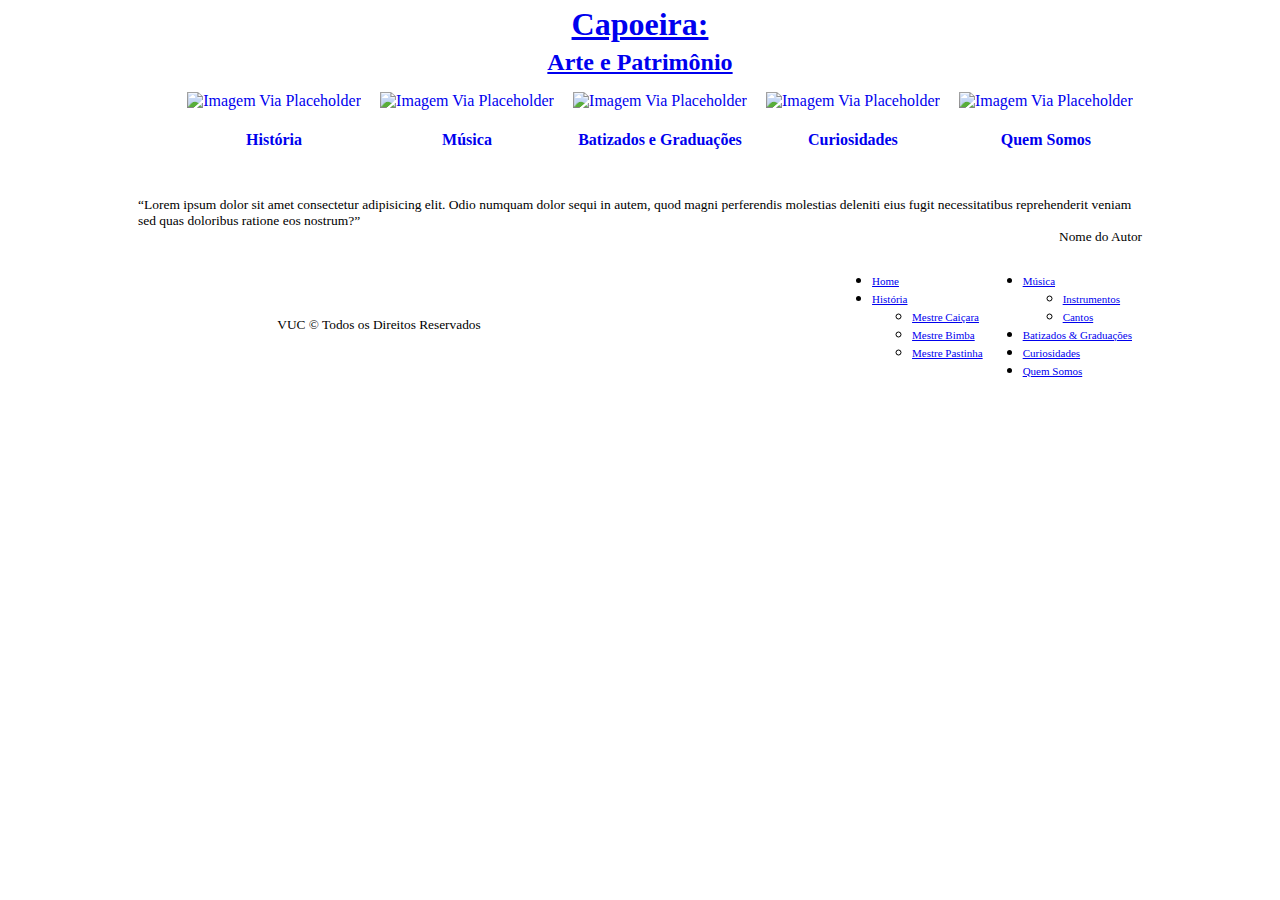
==== batizados_graduacoes.html @ 57c4b891 "Atualização de header e footer em todas as páginas" ====
<!DOCTYPE html>
<html lang="pt-BR">

<head>
    <meta charset="UTF-8">
    <title>Batizados e Graduações</title>
    <link rel="stylesheet" href="./css/estilo.css">
</head>

<body>
    <header>
        <a href="./index.html">
            <hgroup>
                <h1>
                    Capoeira:
                </h1>
                <h2>
                    Arte e Patrimônio
                </h2>
            </hgroup>
        </a>
        <nav>
            <ul>
                <li>
                    <a href="./historia.html">
                        <img src="https://via.placeholder.com/100x100/a2ebb6/808080?text=100x100"
                            alt="Imagem Via Placeholder">
                        <h4>História</h4>
                    </a>
                </li>
                <li>
                    <a href="./musica.html">
                        <img src="https://via.placeholder.com/100x100/a2ebb6/808080?text=100x100"
                            alt="Imagem Via Placeholder">
                        <h4>Música</h4>
                    </a>
                </li>
                <li>
                    <a href="./batizados_graduacoes.html">
                        <img src="https://via.placeholder.com/100x100/a2ebb6/808080?text=100x100"
                            alt="Imagem Via Placeholder">
                        <h4>Batizados e Graduações</h4>
                    </a>
                </li>
                <li>
                    <a href="./curiosidades.html">
                        <img src="https://via.placeholder.com/100x100/a2ebb6/808080?text=100x100"
                            alt="Imagem Via Placeholder">
                        <h4>Curiosidades</h4>
                    </a>
                </li>
                <li>
                    <a href="./quem_somos.html">
                        <img src="https://via.placeholder.com/100x100/a2ebb6/808080?text=100x100"
                            alt="Imagem Via Placeholder">
                        <h4>Quem Somos</h4>
                    </a>
                </li>
            </ul>
        </nav>
    </header>
    <section class="citacao">
        <q>Lorem ipsum dolor sit amet consectetur adipisicing elit. Odio numquam dolor sequi in autem, quod magni
            perferendis molestias deleniti eius fugit necessitatibus reprehenderit veniam sed quas doloribus ratione eos
            nostrum?</q>
        <small>Nome do Autor</small>
    </section>
    <footer>
        <small>VUC © Todos os Direitos Reservados</small>
        <nav>
            <ul>
                <li><a href="index.html">Home</a></li>
                <li>
                    <a href="historia.html">História</a>
                    <ul>
                        <li><a href="mestre_03.html">Mestre Caiçara</a></li>
                        <li><a href="mestre_01.html">Mestre Bimba</a></li>
                        <li><a href="mestre_02.html">Mestre Pastinha</a></li>
                    </ul>
                </li>
            </ul>
            <ul>
                <li>
                    <a href="musica.html">Música</a>
                    <ul>
                        <li><a href="instrumentos.html">Instrumentos</a></li>
                        <li><a href="cantos.html">Cantos</a></li>
                    </ul>
                </li>
                <li><a href="batizados_graduacoes.html">Batizados & Graduações</a></li>
                <li><a href="curiosidades.html">Curiosidades</a></li>
                <li><a href="quem_somos.html">Quem Somos</a></li>
            </ul>
        </nav>
    </footer>

</body>

</html>
---- css/estilo.css ----
@charset "UTF-8";

body {
  background-color: #fff;
  width: 1024px;
  margin: 0px auto 0px auto;
}

header hgroup {
  display: flex;
  flex-direction: column;
  align-items: center;
}

hgroup h1,
hgroup h2 {
  margin: 6px 0 0 0;
}

header ul {
  display: flex;
  justify-content: space-evenly;
}

header li {
  list-style: none;
}

header li a {
  display: flex;
  flex-direction: column;
  align-items: center;
  text-decoration: none;
}

footer {
  display: flex;
  justify-content: space-between;
  align-items: center;
}

footer small {
  width: 50%;
  text-align: center;
}

footer nav {
  display: flex;
  width: 50%;
  justify-content: flex-end;
  padding-right: 20px;
}

footer a {
  font-size: 11px;
}

article,
aside {
  margin: 20px;
}

.citacao {
  padding: 10px;
  display: flex;
  flex-direction: column;
  align-items: flex-end;
}

q {
  font-size: 13.5px;
}

#titulo {
  text-align: center;
}

.texto-pai {
  display: flex;
}

.texto {
  width: 45%;
  display: flex;
  flex-direction: column;
  justify-content: space-evenly;
  align-items: center;
  padding: 20px;
}

.historia_h2 {
  align-self: flex-start;
}

#historia_table {
  display: flex;
  justify-content: space-evenly;
  align-items: center;
}

#historia_table tr,
#historia_table th {
  border: solid 1px;
}

#historia_table tr,
#historia_table td {
  border: solid 1px;
}

/*CSS exclusivo da pagina mestre*/
#mestre_texto-pai {
  display: flex;
}

.mestre_texto {
  display: flex;
  flex-direction: column;
}

#mestre_caixa-pai {
  display: flex;
}

#mestre_article {
  width: 60%;
}

#mestre_aside {
  width: 30%;
}

.mestre_aside-caixa {
  display: flex;
  flex-direction: row;
  justify-content: space-evenly;
  padding: 10px;
  align-items: center;
}

#mestre_caixa-pai {
  display: flex;
}

.mestre02_texto {
  display: flex;
  flex-direction: column;
}

.mestre02_article {
  width: 60%;
}
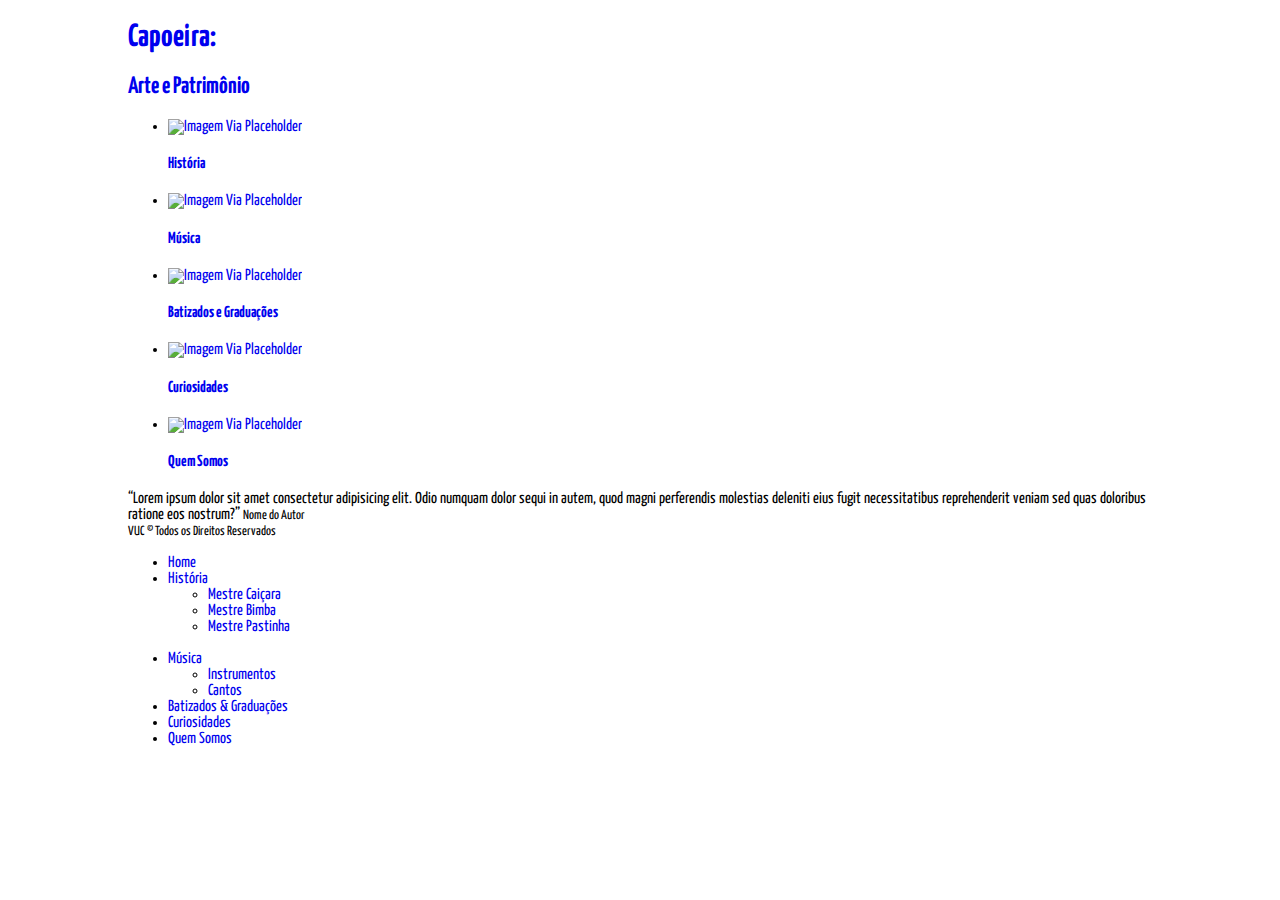
==== commit 109faf94: "Commit com a pagina Index posicionada e paginas de mestres com nomes alterados." ====
--- a/batizados_graduacoes.html
+++ b/batizados_graduacoes.html
@@ -73,9 +73,9 @@
                 <li>
                     <a href="historia.html">História</a>
                     <ul>
-                        <li><a href="mestre_03.html">Mestre Caiçara</a></li>
-                        <li><a href="mestre_01.html">Mestre Bimba</a></li>
-                        <li><a href="mestre_02.html">Mestre Pastinha</a></li>
+                        <li><a href="mestre_pastinha.html">Mestre Caiçara</a></li>
+                        <li><a href="mestre_bimba.html">Mestre Bimba</a></li>
+                        <li><a href="mestre_caicara.html">Mestre Pastinha</a></li>
                     </ul>
                 </li>
             </ul>
--- a/css/estilo.css
+++ b/css/estilo.css
@@ -1,152 +1,110 @@
 @charset "UTF-8";
 
-body {
-  background-color: #fff;
-  width: 1024px;
-  margin: 0px auto 0px auto;
+@import url('https://fonts.googleapis.com/css2?family=Yanone+Kaffeesatz:wght@300;400&display=swap');
+
+*{
+  font-family: 'Yanone Kaffeesatz', sans-serif;
+  text-decoration: none;
 }
 
-header hgroup {
+body{
+  width: 1024px;
+  margin: 0 auto;
+}
+
+.w-1-de-2{
+  width: 50%;
+}
+
+.w-2-de-2{
+  width: 100%;
+}
+
+.w-1-de-3{
+  width: 30%;
+}
+
+.w-2-de-3{
+  width: 60%;
+}
+
+.w-3-de-3{
+  width:90%;
+}
+
+.flex{
   display: flex;
+}
+
+.flex-vertical{
   flex-direction: column;
+}
+
+.flex-wrap{
+  flex-wrap: wrap;
+}
+
+.flex-j-evenly{
+  justify-content: space-evenly;
+}
+
+.flex-j-around{
+  justify-content: space-around;
+}
+
+.flex-j-between{
+  justify-content: space-between;
+}
+
+.flex-reverse{
+  flex-direction: row-reverse;
+}
+
+.m-none{
+  margin: 0;
+}
+
+.m-vertical_x-pequeno{
+  margin: 10px 0;
+}
+
+.p-around_x-pequeno{
+  padding: 10px;
+}
+
+.p-vertical_pequeno{
+  padding: 20px 0;
+}
+
+.flex-a-end{
+  align-items: flex-end;
+}
+
+.flex-a-center{
   align-items: center;
 }
 
-hgroup h1,
-hgroup h2 {
-  margin: 6px 0 0 0;
+.oculto{
+  display: none;
 }
 
-header ul {
-  display: flex;
-  justify-content: space-evenly;
-}
-
-header li {
+.l-style-none{
   list-style: none;
 }
 
-header li a {
-  display: flex;
-  flex-direction: column;
-  align-items: center;
-  text-decoration: none;
+.menu h4{
+  font-size: 22px;
 }
 
-footer {
-  display: flex;
-  justify-content: space-between;
-  align-items: center;
+/*Home*/
+#index hgroup{
+  font-size: 42px;
 }
 
-footer small {
-  width: 50%;
-  text-align: center;
+#index q{
+  font-size: 25px;
 }
 
-footer nav {
-  display: flex;
-  width: 50%;
-  justify-content: flex-end;
-  padding-right: 20px;
-}
-
-footer a {
-  font-size: 11px;
-}
-
-article,
-aside {
-  margin: 20px;
-}
-
-.citacao {
-  padding: 10px;
-  display: flex;
-  flex-direction: column;
-  align-items: flex-end;
-}
-
-q {
-  font-size: 13.5px;
-}
-
-#titulo {
-  text-align: center;
-}
-
-.texto-pai {
-  display: flex;
-}
-
-.texto {
-  width: 45%;
-  display: flex;
-  flex-direction: column;
-  justify-content: space-evenly;
-  align-items: center;
-  padding: 20px;
-}
-
-.historia_h2 {
-  align-self: flex-start;
-}
-
-#historia_table {
-  display: flex;
-  justify-content: space-evenly;
-  align-items: center;
-}
-
-#historia_table tr,
-#historia_table th {
-  border: solid 1px;
-}
-
-#historia_table tr,
-#historia_table td {
-  border: solid 1px;
-}
-
-/*CSS exclusivo da pagina mestre*/
-#mestre_texto-pai {
-  display: flex;
-}
-
-.mestre_texto {
-  display: flex;
-  flex-direction: column;
-}
-
-#mestre_caixa-pai {
-  display: flex;
-}
-
-#mestre_article {
-  width: 60%;
-}
-
-#mestre_aside {
-  width: 30%;
-}
-
-.mestre_aside-caixa {
-  display: flex;
-  flex-direction: row;
-  justify-content: space-evenly;
-  padding: 10px;
-  align-items: center;
-}
-
-#mestre_caixa-pai {
-  display: flex;
-}
-
-.mestre02_texto {
-  display: flex;
-  flex-direction: column;
-}
-
-.mestre02_article {
-  width: 60%;
-}
+#index div small{
+  font-size: 15px;
+}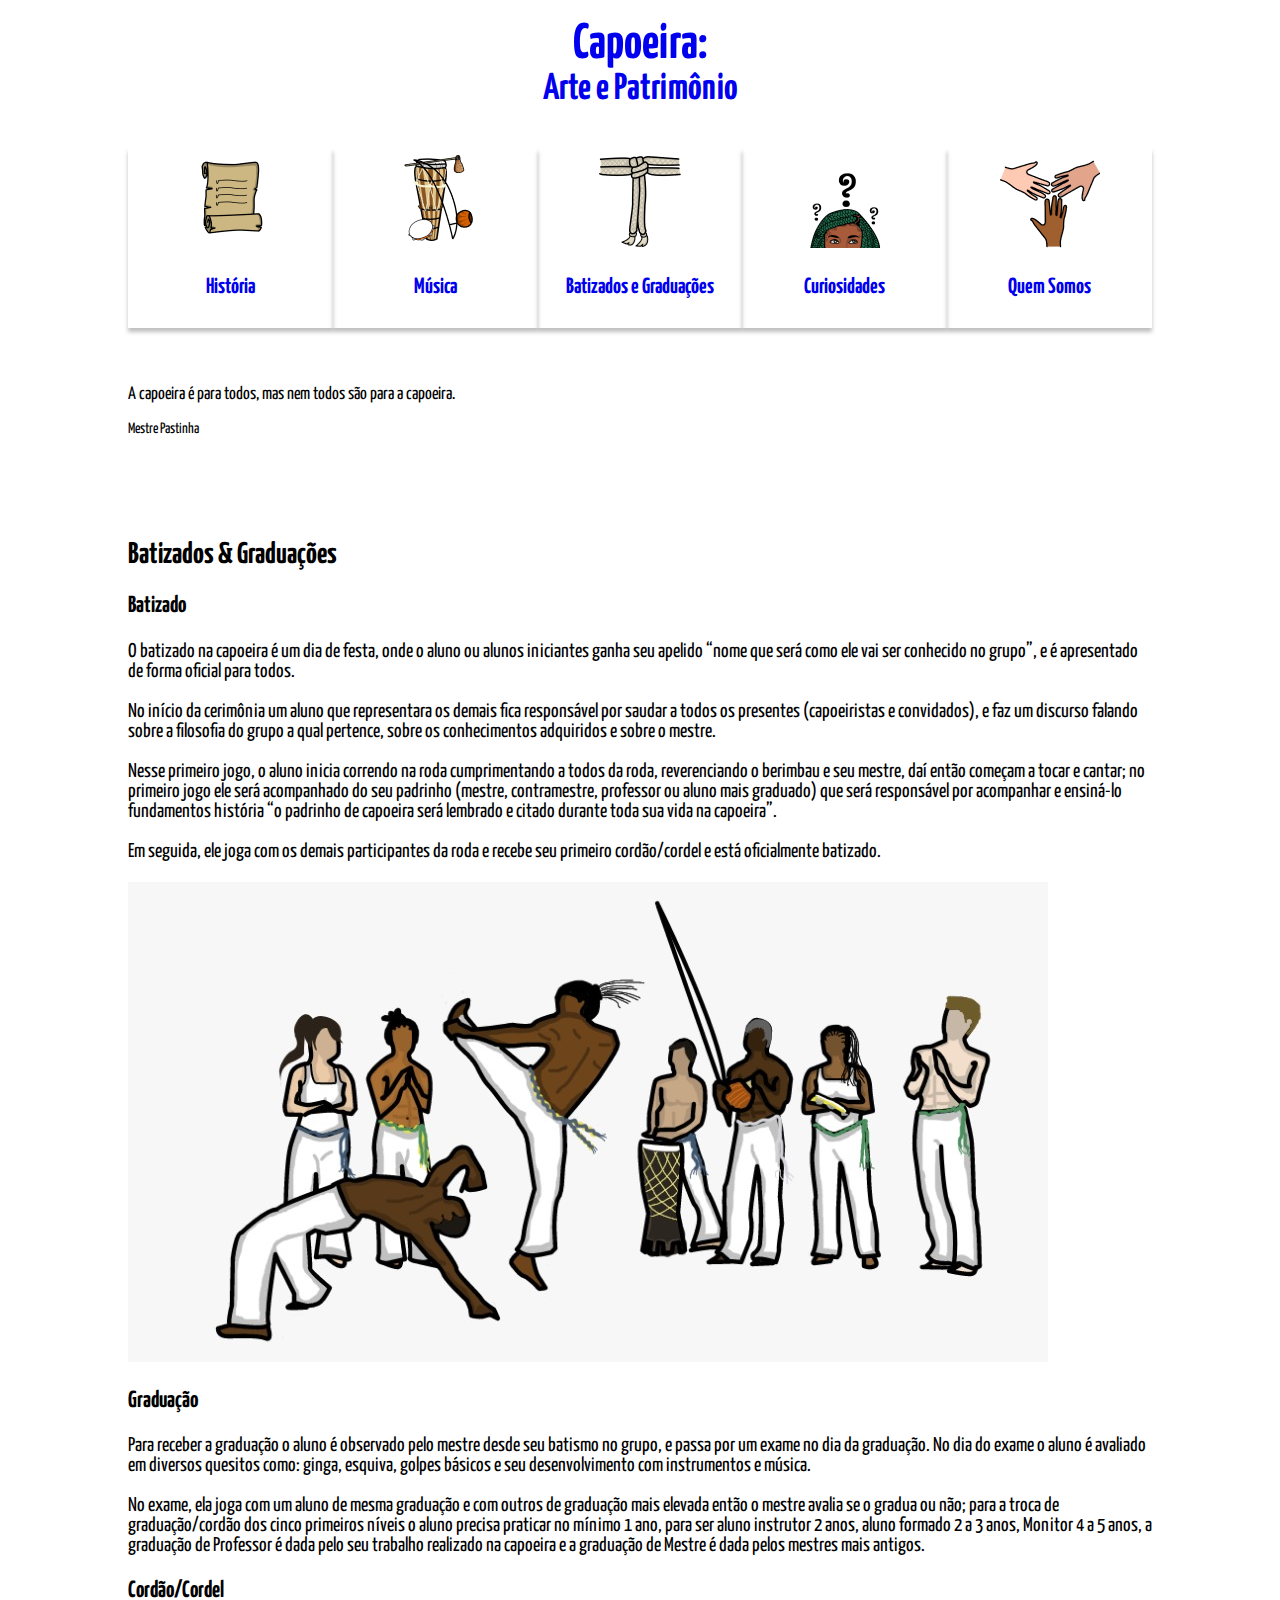
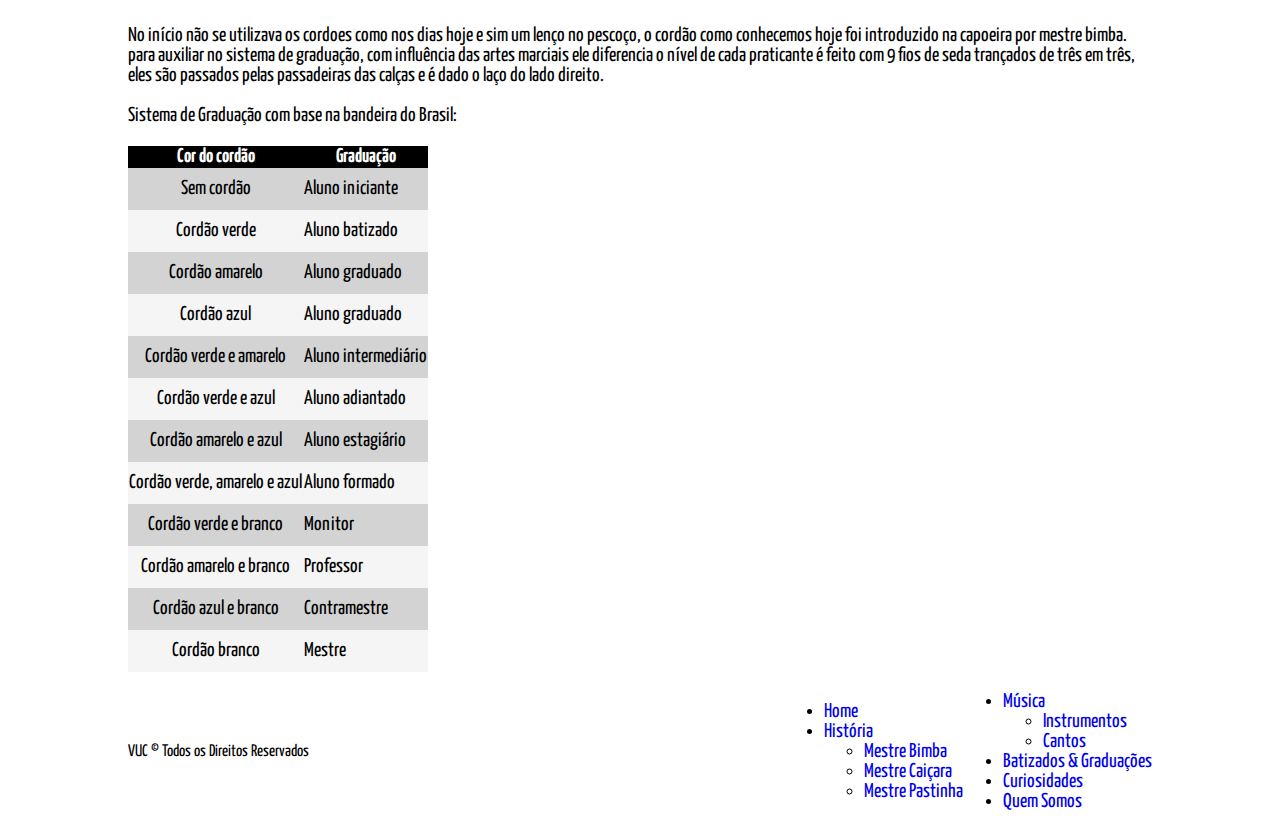
==== commit 0c4aea6f: "Commit com a citação atualizada para todas as páginas." ====
--- a/batizados_graduacoes.html
+++ b/batizados_graduacoes.html
@@ -3,79 +3,177 @@
 
 <head>
     <meta charset="UTF-8">
-    <title>Batizados e Graduações</title>
+    <title>Batizados & Graduações</title>
     <link rel="stylesheet" href="./css/estilo.css">
 </head>
 
 <body>
-    <header>
-        <a href="./index.html">
-            <hgroup>
-                <h1>
-                    Capoeira:
-                </h1>
-                <h2>
-                    Arte e Patrimônio
-                </h2>
-            </hgroup>
-        </a>
-        <nav>
-            <ul>
-                <li>
-                    <a href="./historia.html">
-                        <img src="https://via.placeholder.com/100x100/a2ebb6/808080?text=100x100"
-                            alt="Imagem Via Placeholder">
+    <header class="p-top_pequeno">
+        <nav class="flex flex-vertical flex-a-center">
+            <a href="./index.html">
+                <hgroup class="titulo text-a-center">
+                    <h1 class="m-none">
+                        Capoeira:
+                    </h1>
+                    <h2 class="m-none">
+                        Arte e Patrimônio
+                    </h2>
+                </hgroup>
+            </a>
+            <ul class="flex menu flex-j-evenly w-2-de-2 p-vertical_pequeno l-style-none">
+                <li class="w-1-de-5 card-menu">
+                    <a class="flex flex-vertical flex-a-center" href="./historia.html">
+                        <img src="./imagens/historia.png"
+                            alt="Imagem do menu da página História">
                         <h4>História</h4>
                     </a>
                 </li>
-                <li>
-                    <a href="./musica.html">
-                        <img src="https://via.placeholder.com/100x100/a2ebb6/808080?text=100x100"
-                            alt="Imagem Via Placeholder">
+                <li class="w-1-de-5 card-menu">
+                    <a class="flex flex-vertical flex-a-center" href="./musica.html">
+                        <img src="./imagens/musica.png"
+                            alt="Imagem do menu da página Música">
                         <h4>Música</h4>
                     </a>
                 </li>
-                <li>
-                    <a href="./batizados_graduacoes.html">
-                        <img src="https://via.placeholder.com/100x100/a2ebb6/808080?text=100x100"
-                            alt="Imagem Via Placeholder">
+                <li class="w-1-de-5 card-menu">
+                    <a class="flex flex-vertical flex-a-center" href="./batizados_graduacoes.html">
+                        <img src="./imagens/graduacao.png"
+                            alt="Imagem do menu da página Batizados & Graduações">
                         <h4>Batizados e Graduações</h4>
                     </a>
                 </li>
-                <li>
-                    <a href="./curiosidades.html">
-                        <img src="https://via.placeholder.com/100x100/a2ebb6/808080?text=100x100"
-                            alt="Imagem Via Placeholder">
+                <li class="w-1-de-5 card-menu">
+                    <a class="flex flex-vertical flex-a-center" href="./curiosidades.html">
+                        <img src="./imagens/curiosidades.png"
+                            alt="Imagem do menu da página Curiosidades">
                         <h4>Curiosidades</h4>
                     </a>
                 </li>
-                <li>
-                    <a href="./quem_somos.html">
-                        <img src="https://via.placeholder.com/100x100/a2ebb6/808080?text=100x100"
-                            alt="Imagem Via Placeholder">
+                <li class="w-1-de-5 card-menu">
+                    <a class="flex flex-vertical flex-a-center" href="./quem_somos.html">
+                        <img src="./imagens/quemsomos.png"
+                            alt="Imagem do menu da página Quem Somos">
                         <h4>Quem Somos</h4>
                     </a>
                 </li>
             </ul>
         </nav>
     </header>
-    <section class="citacao">
-        <q>Lorem ipsum dolor sit amet consectetur adipisicing elit. Odio numquam dolor sequi in autem, quod magni
-            perferendis molestias deleniti eius fugit necessitatibus reprehenderit veniam sed quas doloribus ratione eos
-            nostrum?</q>
-        <small>Nome do Autor</small>
-    </section>
-    <footer>
-        <small>VUC © Todos os Direitos Reservados</small>
-        <nav>
+    <div class="citacao">
+        <blockquote class="m-none">
+            <p>
+                A capoeira é para todos, mas nem todos são para a capoeira.
+            </p>
+        </blockquote>
+        <p class="m-none autor">Mestre Pastinha</p>
+    </div>
+    <article>
+        <h2>Batizados & Graduações</h2>
+        <section>
+            <h3>Batizado</h3>
+            <p>
+                O batizado na capoeira é um dia de festa, onde o aluno ou alunos iniciantes ganha seu apelido “nome que será como ele vai ser conhecido no grupo”, e é apresentado de forma oficial para todos.
+            </p>
+            <p>
+                No início da cerimônia um aluno que representara os demais fica responsável por saudar a todos os presentes (capoeiristas e convidados), e faz um discurso falando sobre a filosofia do grupo a qual pertence, sobre os conhecimentos adquiridos e sobre o mestre.
+            </p>
+            <p>
+                Nesse primeiro jogo, o aluno inicia correndo na roda cumprimentando a todos da roda, reverenciando o berimbau e seu mestre, daí então começam a tocar e cantar; no primeiro jogo ele será acompanhado do seu padrinho (mestre, contramestre, professor ou aluno mais graduado) que será responsável por acompanhar e ensiná-lo fundamentos história “o padrinho de capoeira será lembrado e citado durante toda sua vida na capoeira”.
+            </p>
+            <p>
+                Em seguida, ele joga com os demais participantes da roda e recebe seu primeiro cordão/cordel e está oficialmente batizado.
+            </p>
+            <img src="./imagens/batizados-roda.jpeg" alt="Imagem de uma roda de capoeira.">
+        </section>
+        <section>
+            <h3>Graduação</h3>
+            <p>
+                Para receber a graduação o aluno é observado pelo mestre desde seu batismo no grupo, e   passa por um exame no dia da graduação. No dia do exame o aluno é avaliado em diversos quesitos como: ginga, esquiva, golpes básicos e seu desenvolvimento com instrumentos e música.
+            </p>
+            <p>
+                No exame, ela joga com um aluno de mesma graduação e com outros de graduação mais elevada então o mestre avalia se o gradua ou não; para a troca de graduação/cordão dos cinco primeiros níveis o aluno precisa praticar no mínimo 1 ano, para ser aluno instrutor 2 anos, aluno formado 2 a 3 anos, Monitor 4 a 5 anos, a graduação de Professor é dada pelo seu trabalho realizado na capoeira e a graduação de Mestre é dada pelos mestres mais antigos.
+            </p>
+        </section>
+        <section>
+            <h3>Cordão/Cordel</h3>
+            <p>
+                No início não se utilizava os cordoes como nos dias hoje e sim um lenço no pescoço, o cordão como conhecemos hoje foi introduzido na capoeira por mestre bimba. para auxiliar no sistema de graduação, com influência das artes marciais ele diferencia o nível de cada praticante é feito com 9 fios de seda trançados de três em três, eles são passados pelas passadeiras das calças e é dado o laço do lado direito.
+            </p>
+        </section>
+        <div>
+            <p>
+                Sistema de Graduação com base na bandeira do Brasil:
+            </p>
+            <table>
+                <thead>
+                    <tr>
+                        <th>Cor do cordão</th>
+                        <th>Graduação</th>
+                    </tr>
+                </thead>
+                <tbody>
+                    <tr>
+                        <td>Sem cordão</td>
+                        <td>Aluno iniciante</td>
+                    </tr>
+                    <tr>
+                        <td>Cordão verde</td>
+                        <td>Aluno batizado</td>
+                    </tr>
+                    <tr>
+                        <td>Cordão amarelo</td>
+                        <td>Aluno graduado</td>
+                    </tr>
+                    <tr>
+                        <td>Cordão azul</td>
+                        <td>Aluno graduado</td>
+                    </tr>
+                    <tr>
+                        <td>Cordão verde e amarelo</td>
+                        <td>Aluno intermediário</td>
+                    </tr>
+                    <tr>
+                        <td>Cordão verde e azul</td>
+                        <td>Aluno adiantado</td>
+                    </tr>
+                    <tr>
+                        <td>Cordão amarelo e azul</td>
+                        <td>Aluno estagiário</td>
+                    </tr>
+                    <tr>
+                        <td>Cordão verde, amarelo e azul</td>
+                        <td>Aluno formado</td>
+                    </tr>
+                    <tr>
+                        <td>Cordão verde e branco</td>
+                        <td>Monitor</td>
+                    </tr>
+                    <tr>
+                        <td>Cordão amarelo e branco</td>
+                        <td>Professor</td>
+                    </tr>
+                    <tr>
+                        <td>Cordão azul e branco</td>
+                        <td>Contramestre</td>
+                    </tr>
+                    <tr>
+                        <td>Cordão branco</td>
+                        <td>Mestre</td>
+                    </tr>
+                </tbody>
+            </table>
+        </div>
+    </article>
+    <footer class="flex flex-reverse flex-a-center flex-j-between">
+        <nav class="flex flex-a-center">
             <ul>
                 <li><a href="index.html">Home</a></li>
                 <li>
                     <a href="historia.html">História</a>
                     <ul>
-                        <li><a href="mestre_pastinha.html">Mestre Caiçara</a></li>
                         <li><a href="mestre_bimba.html">Mestre Bimba</a></li>
-                        <li><a href="mestre_caicara.html">Mestre Pastinha</a></li>
+                        <li><a href="mestre_caicara.html">Mestre Caiçara</a></li>
+                        <li><a href="mestre_pastinha.html">Mestre Pastinha</a></li>
                     </ul>
                 </li>
             </ul>
@@ -92,8 +190,7 @@
                 <li><a href="quem_somos.html">Quem Somos</a></li>
             </ul>
         </nav>
+        <small class="w-1-de-3">VUC © Todos os Direitos Reservados</small>
     </footer>
-
 </body>
-
 </html>--- a/css/estilo.css
+++ b/css/estilo.css
@@ -1,6 +1,6 @@
 @charset "UTF-8";
 
-@import url('https://fonts.googleapis.com/css2?family=Yanone+Kaffeesatz:wght@300;400&display=swap');
+@import url('https://fonts.googleapis.com/css2?family=Yanone+Kaffeesatz&display=swap');
 
 *{
   font-family: 'Yanone Kaffeesatz', sans-serif;
@@ -10,6 +10,19 @@
 body{
   width: 1024px;
   margin: 0 auto;
+  font-size: 20px;
+}
+
+.w-1-de-5{
+  width: 20%;
+}
+
+.w-2-de-5{
+  width: 40%;
+}
+
+.w-4-de-5{
+  width: 80%;
 }
 
 .w-1-de-2{
@@ -24,7 +37,7 @@
   width: 30%;
 }
 
-.w-2-de-3{
+.w-2-de-3, .w-3-de-5{
   width: 60%;
 }
 
@@ -76,6 +89,22 @@
   padding: 20px 0;
 }
 
+.p-horizontal_pequeno{
+  padding: 0 20px;
+}
+
+.p-top_pequeno{
+  padding-top: 20px;
+}
+
+.p-top_medio{
+  padding-top: 30px;
+}
+
+.p-bottom_pequeno{
+  padding-bottom: 20px;
+}
+
 .flex-a-end{
   align-items: flex-end;
 }
@@ -96,15 +125,55 @@
   font-size: 22px;
 }
 
+.text-a-center, td:first-child{
+  text-align: center;
+}
+
+.card-menu{
+  box-shadow: 0px 4px 4px rgba(0, 0, 0, 0.25);
+}
+
+.citacao{
+  font-size: 18px;
+  height: 130px;
+}
+
+/*Tables*/
+table{
+  border-collapse: collapse;
+}
+
+tr:nth-child(odd){
+  background-color: lightgray;
+}
+
+tr:nth-child(even){
+  background-color: whitesmoke;
+}
+
+td{
+  height: 40px;
+}
+
+th{
+  background-color: black;
+  color: #fff;
+}
+
 /*Home*/
 #index hgroup{
   font-size: 42px;
 }
 
-#index q{
+#index q, .titulo{
   font-size: 25px;
 }
 
-#index div small{
+.autor{
   font-size: 15px;
+}
+
+/*Música*/
+.card-musica{
+  box-shadow: 0px 0px 10px rgba(0, 0, 0, 0.25);
 }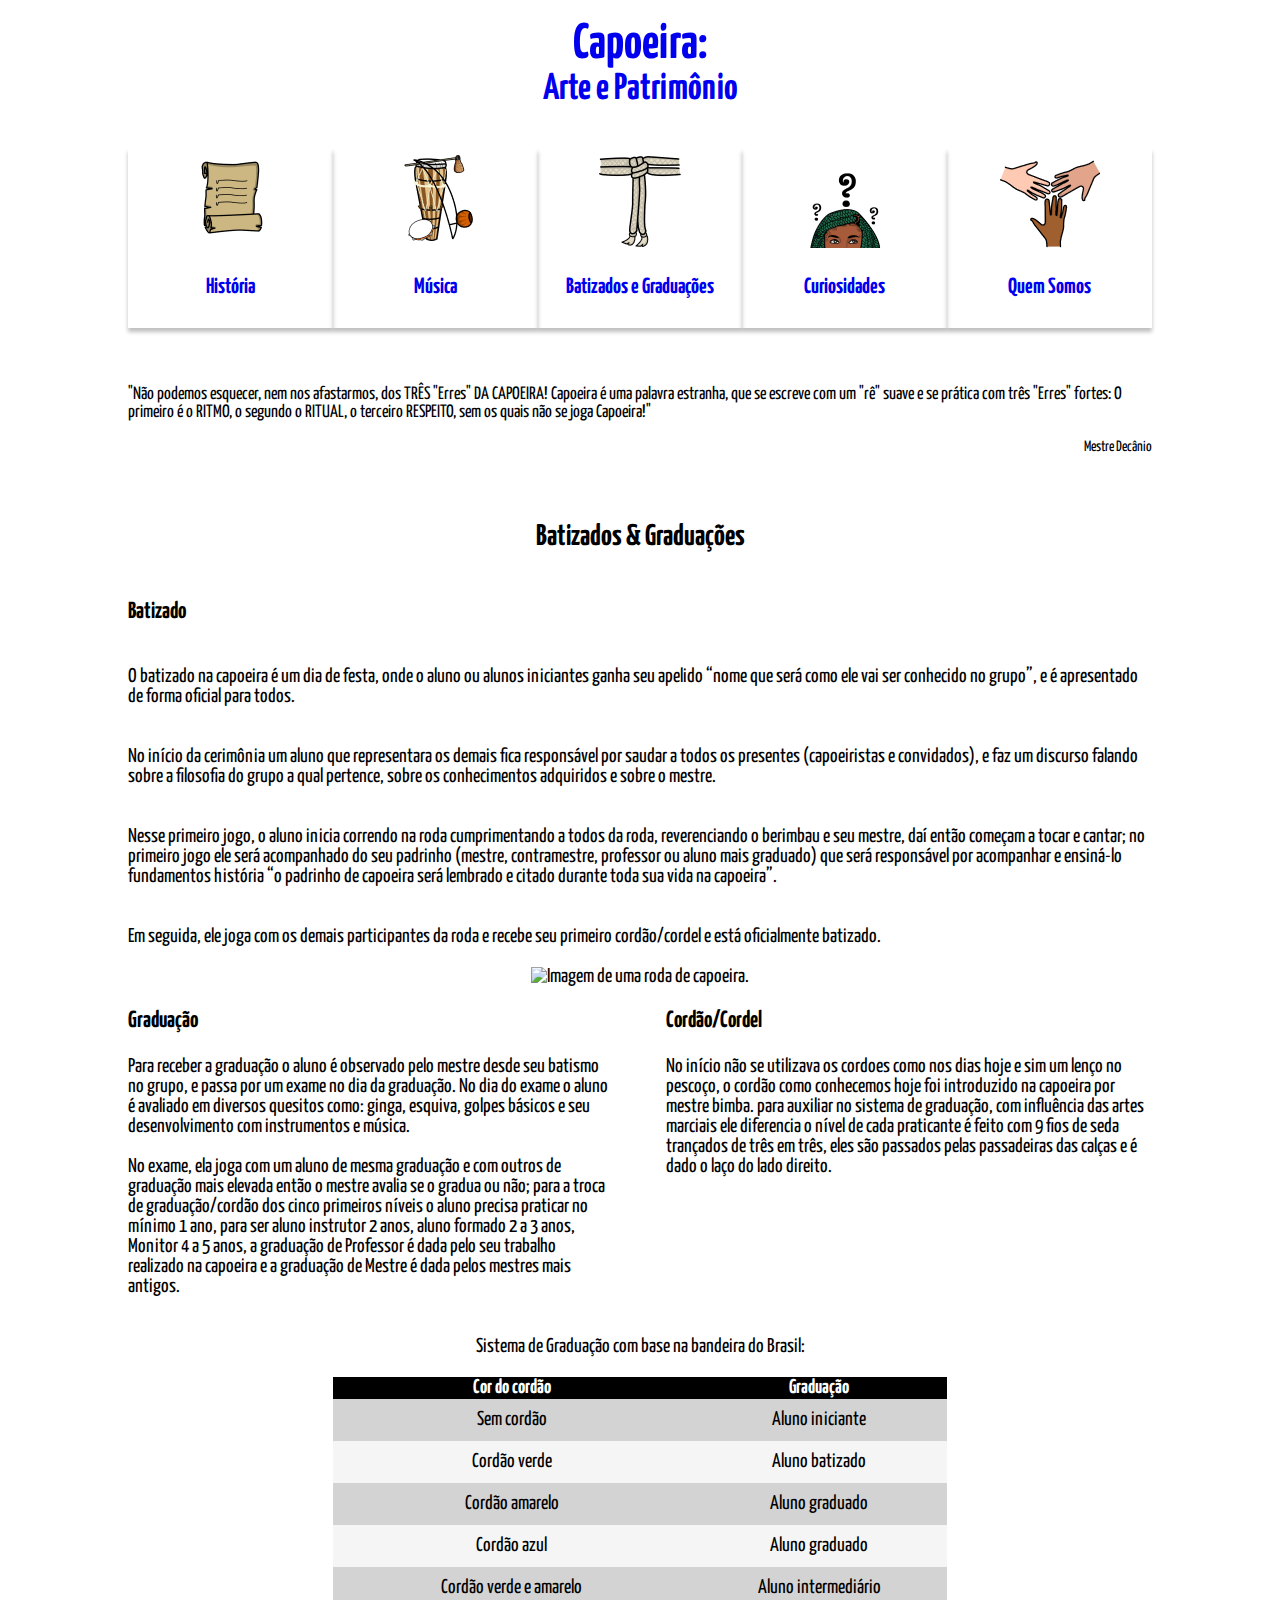
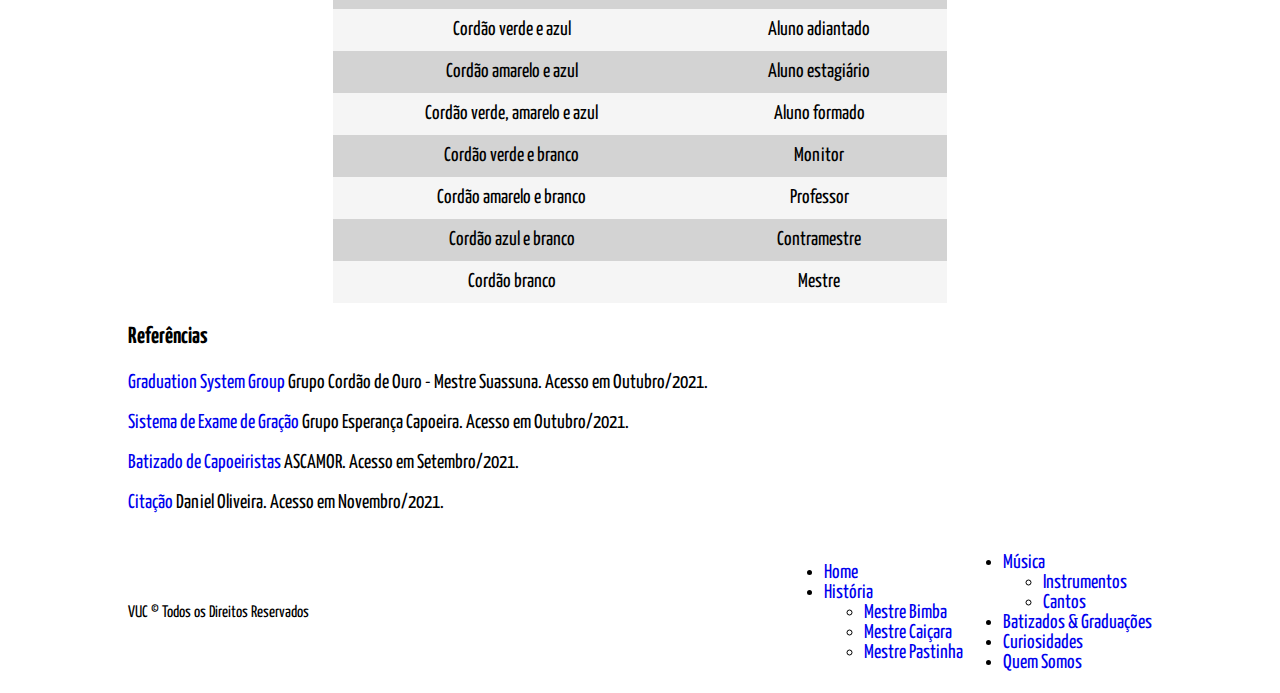
==== commit e4ea9eff: "Commit com a pagina Batizados e Graduacoes posicionada e com referencias." ====
--- a/batizados_graduacoes.html
+++ b/batizados_graduacoes.html
@@ -23,88 +23,105 @@
             <ul class="flex menu flex-j-evenly w-2-de-2 p-vertical_pequeno l-style-none">
                 <li class="w-1-de-5 card-menu">
                     <a class="flex flex-vertical flex-a-center" href="./historia.html">
-                        <img src="./imagens/historia.png"
-                            alt="Imagem do menu da página História">
+                        <img src="./imagens/historia.png" alt="Imagem do menu da página História">
                         <h4>História</h4>
                     </a>
                 </li>
                 <li class="w-1-de-5 card-menu">
                     <a class="flex flex-vertical flex-a-center" href="./musica.html">
-                        <img src="./imagens/musica.png"
-                            alt="Imagem do menu da página Música">
+                        <img src="./imagens/musica.png" alt="Imagem do menu da página Música">
                         <h4>Música</h4>
                     </a>
                 </li>
                 <li class="w-1-de-5 card-menu">
                     <a class="flex flex-vertical flex-a-center" href="./batizados_graduacoes.html">
-                        <img src="./imagens/graduacao.png"
-                            alt="Imagem do menu da página Batizados & Graduações">
+                        <img src="./imagens/graduacao.png" alt="Imagem do menu da página Batizados & Graduações">
                         <h4>Batizados e Graduações</h4>
                     </a>
                 </li>
                 <li class="w-1-de-5 card-menu">
                     <a class="flex flex-vertical flex-a-center" href="./curiosidades.html">
-                        <img src="./imagens/curiosidades.png"
-                            alt="Imagem do menu da página Curiosidades">
+                        <img src="./imagens/curiosidades.png" alt="Imagem do menu da página Curiosidades">
                         <h4>Curiosidades</h4>
                     </a>
                 </li>
                 <li class="w-1-de-5 card-menu">
                     <a class="flex flex-vertical flex-a-center" href="./quem_somos.html">
-                        <img src="./imagens/quemsomos.png"
-                            alt="Imagem do menu da página Quem Somos">
+                        <img src="./imagens/quemsomos.png" alt="Imagem do menu da página Quem Somos">
                         <h4>Quem Somos</h4>
                     </a>
                 </li>
             </ul>
         </nav>
     </header>
-    <div class="citacao">
+    <div class="w-2-de-2 flex flex-vertical flex-a-end citacao">
         <blockquote class="m-none">
             <p>
-                A capoeira é para todos, mas nem todos são para a capoeira.
+                "Não podemos esquecer, nem nos afastarmos, dos TRÊS "Erres" DA CAPOEIRA! Capoeira é uma palavra
+                estranha, que se escreve com um "rê" suave e se prática com três "Erres" fortes: O primeiro é o RITMO, o
+                segundo o RITUAL, o terceiro RESPEITO, sem os quais não se joga Capoeira!"
             </p>
         </blockquote>
-        <p class="m-none autor">Mestre Pastinha</p>
+        <p class="m-none autor">Mestre Decânio</p>
     </div>
     <article>
-        <h2>Batizados & Graduações</h2>
-        <section>
-            <h3>Batizado</h3>
-            <p>
-                O batizado na capoeira é um dia de festa, onde o aluno ou alunos iniciantes ganha seu apelido “nome que será como ele vai ser conhecido no grupo”, e é apresentado de forma oficial para todos.
-            </p>
-            <p>
-                No início da cerimônia um aluno que representara os demais fica responsável por saudar a todos os presentes (capoeiristas e convidados), e faz um discurso falando sobre a filosofia do grupo a qual pertence, sobre os conhecimentos adquiridos e sobre o mestre.
-            </p>
-            <p>
-                Nesse primeiro jogo, o aluno inicia correndo na roda cumprimentando a todos da roda, reverenciando o berimbau e seu mestre, daí então começam a tocar e cantar; no primeiro jogo ele será acompanhado do seu padrinho (mestre, contramestre, professor ou aluno mais graduado) que será responsável por acompanhar e ensiná-lo fundamentos história “o padrinho de capoeira será lembrado e citado durante toda sua vida na capoeira”.
-            </p>
-            <p>
-                Em seguida, ele joga com os demais participantes da roda e recebe seu primeiro cordão/cordel e está oficialmente batizado.
-            </p>
-            <img src="./imagens/batizados-roda.jpeg" alt="Imagem de uma roda de capoeira.">
+        <h2 class="text-a-center">Batizados & Graduações</h2>
+        <section class="flex flex-vertical flex-a-center">
+            <h3 class="w-2-de-2">Batizado</h3>
+            <p>
+                O batizado na capoeira é um dia de festa, onde o aluno ou alunos iniciantes ganha seu apelido “nome que
+                será como ele vai ser conhecido no grupo”, e é apresentado de forma oficial para todos.
+            </p>
+            <p>
+                No início da cerimônia um aluno que representara os demais fica responsável por saudar a todos os
+                presentes (capoeiristas e convidados), e faz um discurso falando sobre a filosofia do grupo a qual
+                pertence, sobre os conhecimentos adquiridos e sobre o mestre.
+            </p>
+            <p>
+                Nesse primeiro jogo, o aluno inicia correndo na roda cumprimentando a todos da roda, reverenciando o
+                berimbau e seu mestre, daí então começam a tocar e cantar; no primeiro jogo ele será acompanhado do seu
+                padrinho (mestre, contramestre, professor ou aluno mais graduado) que será responsável por acompanhar e
+                ensiná-lo fundamentos história “o padrinho de capoeira será lembrado e citado durante toda sua vida na
+                capoeira”.
+            </p>
+            <p class="w-2-de-2">
+                Em seguida, ele joga com os demais participantes da roda e recebe seu primeiro cordão/cordel e está
+                oficialmente batizado.
+            </p>
+            <img class="" src="./imagens/batizados-roda.png" alt="Imagem de uma roda de capoeira.">
         </section>
-        <section>
-            <h3>Graduação</h3>
-            <p>
-                Para receber a graduação o aluno é observado pelo mestre desde seu batismo no grupo, e   passa por um exame no dia da graduação. No dia do exame o aluno é avaliado em diversos quesitos como: ginga, esquiva, golpes básicos e seu desenvolvimento com instrumentos e música.
-            </p>
-            <p>
-                No exame, ela joga com um aluno de mesma graduação e com outros de graduação mais elevada então o mestre avalia se o gradua ou não; para a troca de graduação/cordão dos cinco primeiros níveis o aluno precisa praticar no mínimo 1 ano, para ser aluno instrutor 2 anos, aluno formado 2 a 3 anos, Monitor 4 a 5 anos, a graduação de Professor é dada pelo seu trabalho realizado na capoeira e a graduação de Mestre é dada pelos mestres mais antigos.
-            </p>
-        </section>
-        <section>
-            <h3>Cordão/Cordel</h3>
-            <p>
-                No início não se utilizava os cordoes como nos dias hoje e sim um lenço no pescoço, o cordão como conhecemos hoje foi introduzido na capoeira por mestre bimba. para auxiliar no sistema de graduação, com influência das artes marciais ele diferencia o nível de cada praticante é feito com 9 fios de seda trançados de três em três, eles são passados pelas passadeiras das calças e é dado o laço do lado direito.
-            </p>
-        </section>
-        <div>
+        <div class="flex flex-j-between">
+            <section>
+                <h3>Graduação</h3>
+                <p class="w-3-de-3">
+                    Para receber a graduação o aluno é observado pelo mestre desde seu batismo no grupo, e passa por um
+                    exame no dia da graduação. No dia do exame o aluno é avaliado em diversos quesitos como: ginga,
+                    esquiva, golpes básicos e seu desenvolvimento com instrumentos e música.
+                </p>
+                <p class="w-3-de-3">
+                    No exame, ela joga com um aluno de mesma graduação e com outros de graduação mais elevada então o
+                    mestre avalia se o gradua ou não; para a troca de graduação/cordão dos cinco primeiros níveis o
+                    aluno precisa praticar no mínimo 1 ano, para ser aluno instrutor 2 anos, aluno formado 2 a 3 anos,
+                    Monitor 4 a 5 anos, a graduação de Professor é dada pelo seu trabalho realizado na capoeira e a
+                    graduação de Mestre é dada pelos mestres mais antigos.
+                </p>
+            </section>
+            <section>
+                <h3>Cordão/Cordel</h3>
+                <p>
+                    No início não se utilizava os cordoes como nos dias hoje e sim um lenço no pescoço, o cordão como
+                    conhecemos hoje foi introduzido na capoeira por mestre bimba. para auxiliar no sistema de graduação,
+                    com influência das artes marciais ele diferencia o nível de cada praticante é feito com 9 fios de
+                    seda trançados de três em três, eles são passados pelas passadeiras das calças e é dado o laço do
+                    lado direito.
+                </p>
+            </section>
+        </div>
+        <div class="flex flex-vertical flex-a-center">
             <p>
                 Sistema de Graduação com base na bandeira do Brasil:
             </p>
-            <table>
+            <table class="w-2-de-3 text-a-center">
                 <thead>
                     <tr>
                         <th>Cor do cordão</th>
@@ -164,6 +181,21 @@
             </table>
         </div>
     </article>
+    <section>
+        <h3>Referências</h3>
+        <p>
+            <a href="http://www.grupocordaodeouro.com.br/index-en.php?pagina=arquivos/graduacao-en" target="_blank">Graduation System Group</a> Grupo Cordão de Ouro - Mestre Suassuna. Acesso em Outubro/2021.
+        </p>
+        <p>
+            <a href="https://grupoesperancacapoeiratiangua.blogspot.com/2014/11/exame-de-graduacao-atual-grupo.html" target="_blank">Sistema de Exame de Gração</a> Grupo Esperança Capoeira. Acesso em Outubro/2021.
+        </p>
+        <p>
+            <a href="http://www.ascamor.org.br/graduacao.php" target="_blank">Batizado de Capoeiristas</a> ASCAMOR. Acesso em Setembro/2021.
+        </p>
+        <p>
+            <a href="http://2.bp.blogspot.com/-60R_KDa2aXg/TyxYI7goQEI/AAAAAAAAApg/u_tN2dv9kcg/s400/Mestre+dec%C3%A2nio.png" target="_blank">Citação</a> Daniel Oliveira. Acesso em Novembro/2021.
+        </p>
+    </section>
     <footer class="flex flex-reverse flex-a-center flex-j-between">
         <nav class="flex flex-a-center">
             <ul>
@@ -193,4 +225,5 @@
         <small class="w-1-de-3">VUC © Todos os Direitos Reservados</small>
     </footer>
 </body>
+
 </html>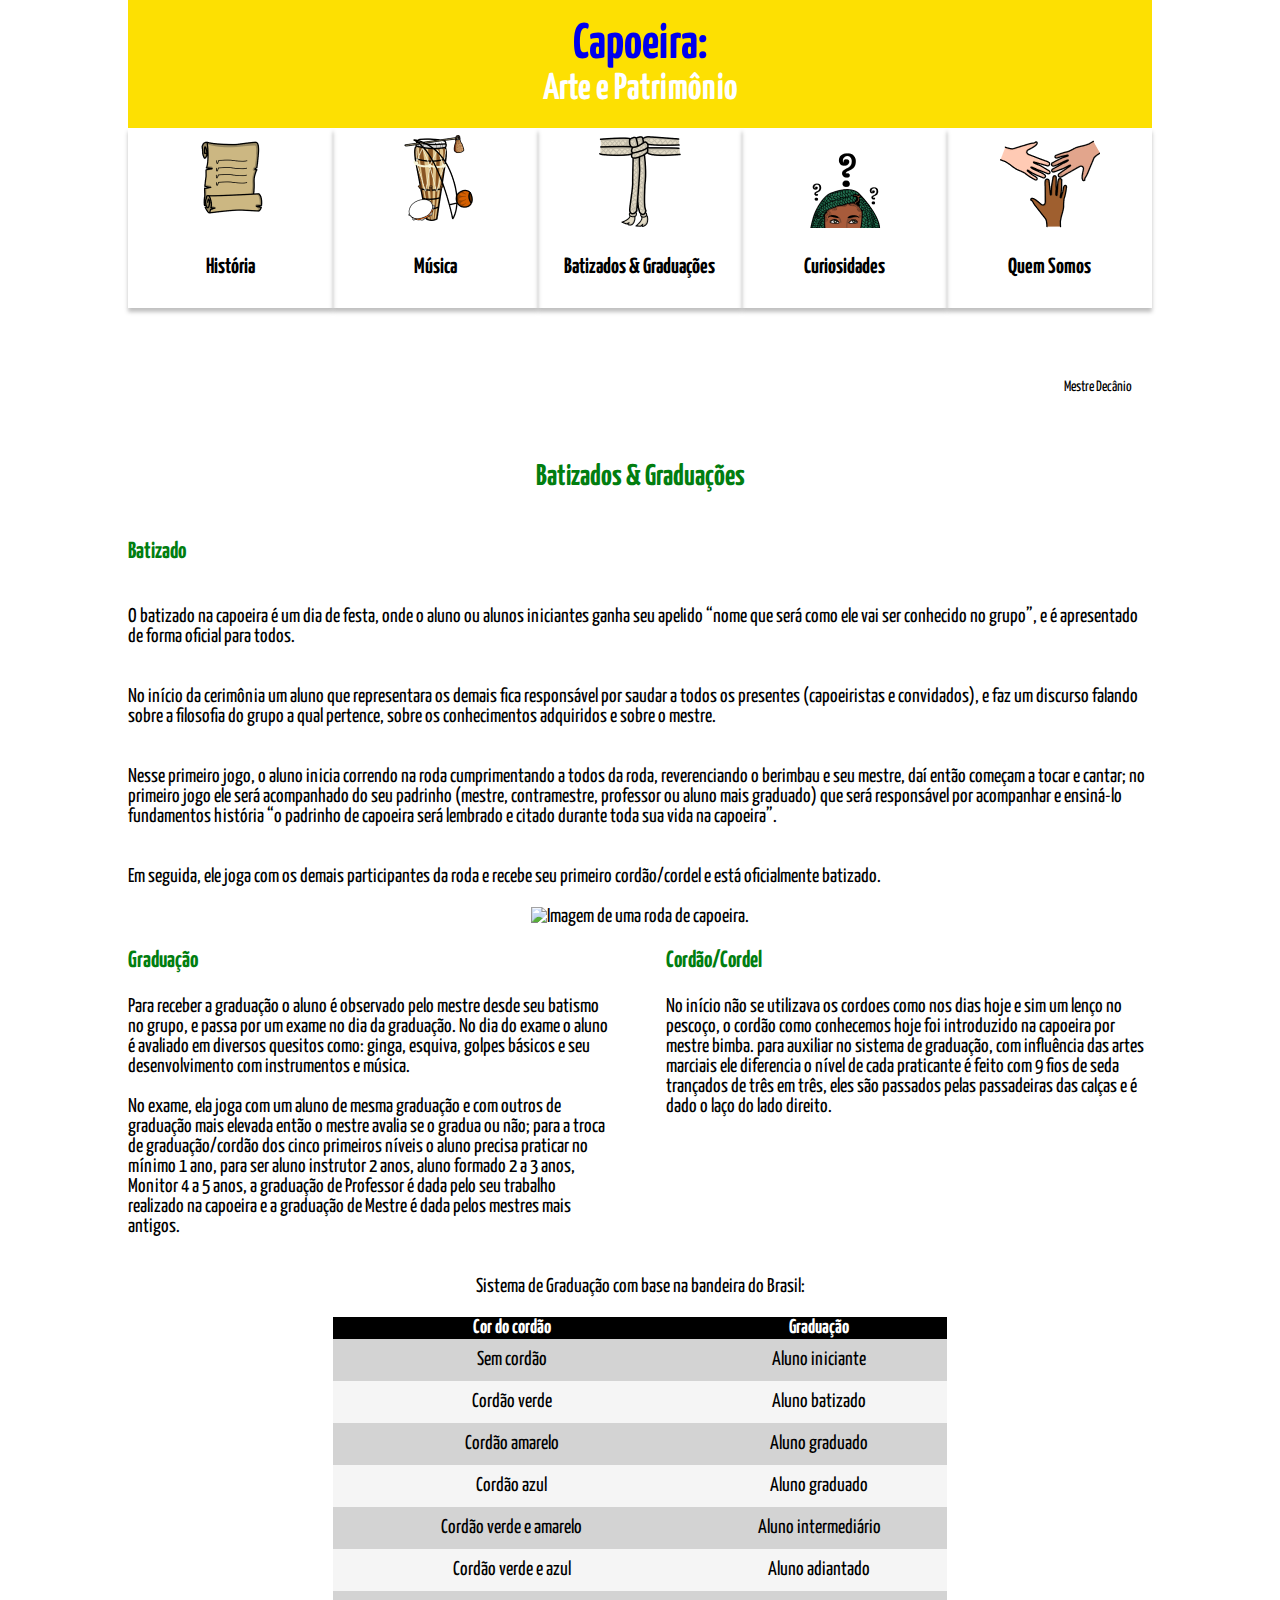
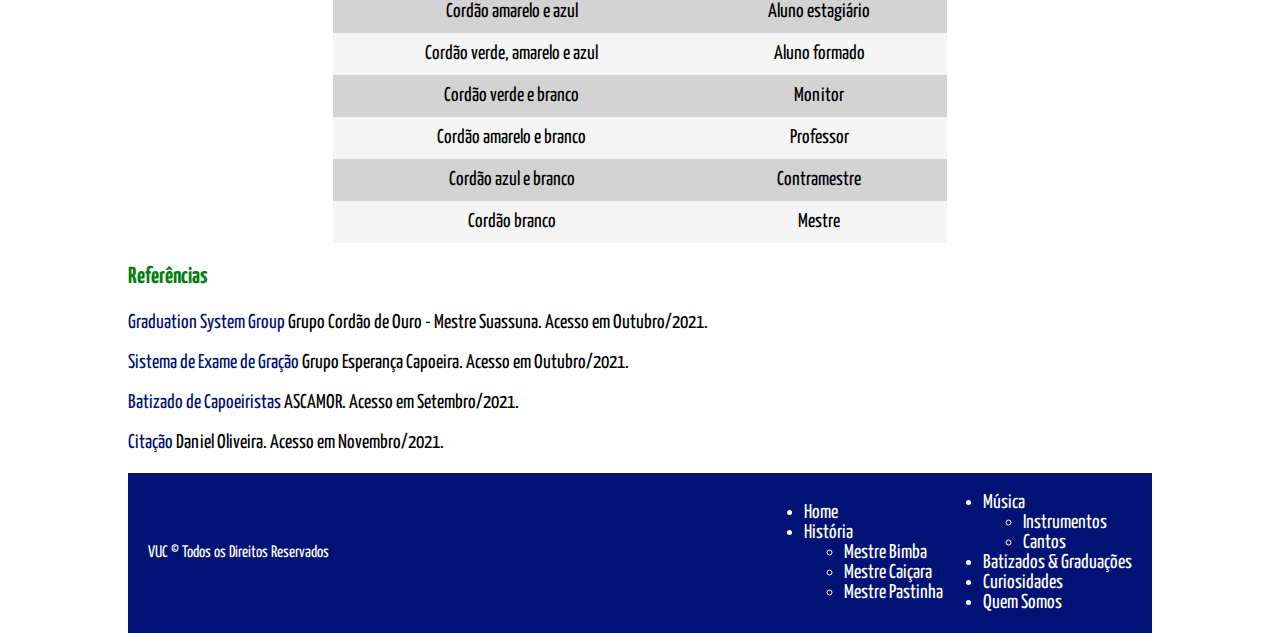
==== commit 05ec9947: "Commit com o titulo Batizados & Graduações atualizado com o &" ====
--- a/batizados_graduacoes.html
+++ b/batizados_graduacoes.html
@@ -8,9 +8,9 @@
 </head>
 
 <body>
-    <header class="p-top_pequeno">
+    <header>
         <nav class="flex flex-vertical flex-a-center">
-            <a href="./index.html">
+            <a class="cabecalho w-2-de-2 m-none p-vertical_pequeno" href="./index.html">
                 <hgroup class="titulo text-a-center">
                     <h1 class="m-none">
                         Capoeira:
@@ -20,41 +20,46 @@
                     </h2>
                 </hgroup>
             </a>
-            <ul class="flex menu flex-j-evenly w-2-de-2 p-vertical_pequeno l-style-none">
+            <ul class="flex menu flex-j-evenly w-2-de-2 l-style-none m-none p-none">
                 <li class="w-1-de-5 card-menu">
                     <a class="flex flex-vertical flex-a-center" href="./historia.html">
-                        <img src="./imagens/historia.png" alt="Imagem do menu da página História">
+                        <img src="./imagens/historia.png"
+                            alt="Imagem do menu da página História">
                         <h4>História</h4>
                     </a>
                 </li>
                 <li class="w-1-de-5 card-menu">
                     <a class="flex flex-vertical flex-a-center" href="./musica.html">
-                        <img src="./imagens/musica.png" alt="Imagem do menu da página Música">
+                        <img src="./imagens/musica.png"
+                            alt="Imagem do menu da página Música">
                         <h4>Música</h4>
                     </a>
                 </li>
                 <li class="w-1-de-5 card-menu">
                     <a class="flex flex-vertical flex-a-center" href="./batizados_graduacoes.html">
-                        <img src="./imagens/graduacao.png" alt="Imagem do menu da página Batizados & Graduações">
-                        <h4>Batizados e Graduações</h4>
+                        <img src="./imagens/graduacao.png"
+                            alt="Imagem do menu da página Batizados & Graduações">
+                        <h4>Batizados & Graduações</h4>
                     </a>
                 </li>
                 <li class="w-1-de-5 card-menu">
                     <a class="flex flex-vertical flex-a-center" href="./curiosidades.html">
-                        <img src="./imagens/curiosidades.png" alt="Imagem do menu da página Curiosidades">
+                        <img src="./imagens/curiosidades.png"
+                            alt="Imagem do menu da página Curiosidades">
                         <h4>Curiosidades</h4>
                     </a>
                 </li>
                 <li class="w-1-de-5 card-menu">
                     <a class="flex flex-vertical flex-a-center" href="./quem_somos.html">
-                        <img src="./imagens/quemsomos.png" alt="Imagem do menu da página Quem Somos">
+                        <img src="./imagens/quemsomos.png"
+                            alt="Imagem do menu da página Quem Somos">
                         <h4>Quem Somos</h4>
                     </a>
                 </li>
             </ul>
         </nav>
     </header>
-    <div class="w-2-de-2 flex flex-vertical flex-a-end citacao">
+    <div class="flex flex-vertical flex-a-end citacao p-horizontal_pequeno">
         <blockquote class="m-none">
             <p>
                 "Não podemos esquecer, nem nos afastarmos, dos TRÊS "Erres" DA CAPOEIRA! Capoeira é uma palavra
@@ -181,7 +186,7 @@
             </table>
         </div>
     </article>
-    <section>
+    <section class="referencias">
         <h3>Referências</h3>
         <p>
             <a href="http://www.grupocordaodeouro.com.br/index-en.php?pagina=arquivos/graduacao-en" target="_blank">Graduation System Group</a> Grupo Cordão de Ouro - Mestre Suassuna. Acesso em Outubro/2021.
--- a/css/estilo.css
+++ b/css/estilo.css
@@ -13,6 +13,37 @@
   font-size: 20px;
 }
 
+footer, footer a{
+  background-color: #001274;
+  color: #fff;
+}
+
+h2, h3, h4, h5{
+  color: #027e10;
+}
+
+/*Tables*/
+table{
+  border-collapse: collapse;
+}
+
+tr:nth-child(odd){
+  background-color: lightgray;
+}
+
+tr:nth-child(even){
+  background-color: whitesmoke;
+}
+
+td{
+  height: 40px;
+}
+
+th{
+  background-color: black;
+  color: #fff;
+}
+
 .w-1-de-5{
   width: 20%;
 }
@@ -73,10 +104,18 @@
   flex-direction: row-reverse;
 }
 
+.align-s-center{
+  align-self: center;
+}
+
 .m-none{
   margin: 0;
 }
 
+.p-none{
+  padding: 0;
+}
+
 .m-vertical_x-pequeno{
   margin: 10px 0;
 }
@@ -85,11 +124,15 @@
   padding: 10px;
 }
 
+.p-around_pequeno{
+  padding: 20px;
+}
+
 .p-vertical_pequeno{
   padding: 20px 0;
 }
 
-.p-horizontal_pequeno{
+.p-horizontal_pequeno, footer{
   padding: 0 20px;
 }
 
@@ -123,6 +166,10 @@
 
 .menu h4{
   font-size: 22px;
+}
+
+.menu h4, .menu a, .menu p{
+  color: black;
 }
 
 .text-a-center, td:first-child{
@@ -138,26 +185,20 @@
   height: 130px;
 }
 
-/*Tables*/
-table{
-  border-collapse: collapse;
-}
-
-tr:nth-child(odd){
-  background-color: lightgray;
-}
-
-tr:nth-child(even){
-  background-color: whitesmoke;
-}
-
-td{
-  height: 40px;
-}
-
-th{
-  background-color: black;
-  color: #fff;
+.citacao-background_color{
+  background-color: #e90305;
+}
+
+.cabecalho{
+  background-color: #fde002;
+}
+
+.cabecalho h2, .cabecalho a, .citacao blockquote{
+  color: white;
+}
+
+.referencias a{
+  color: #001274;
 }
 
 /*Home*/
@@ -174,6 +215,26 @@
 }
 
 /*Música*/
-.card-musica{
+.card-musica, .card-curiosidades, .card-index{
   box-shadow: 0px 0px 10px rgba(0, 0, 0, 0.25);
+}
+
+.card-curiosidades{
+  padding: 15px;
+}
+
+/*Formulario*/
+.form label, button{
+  margin: 5px 0;
+}
+
+.form input, button, textarea{
+  padding: 5px 0;
+  font-size: 20px;
+}
+
+/* Quem somos */
+
+.quem-somos{
+  height: 550px;
 }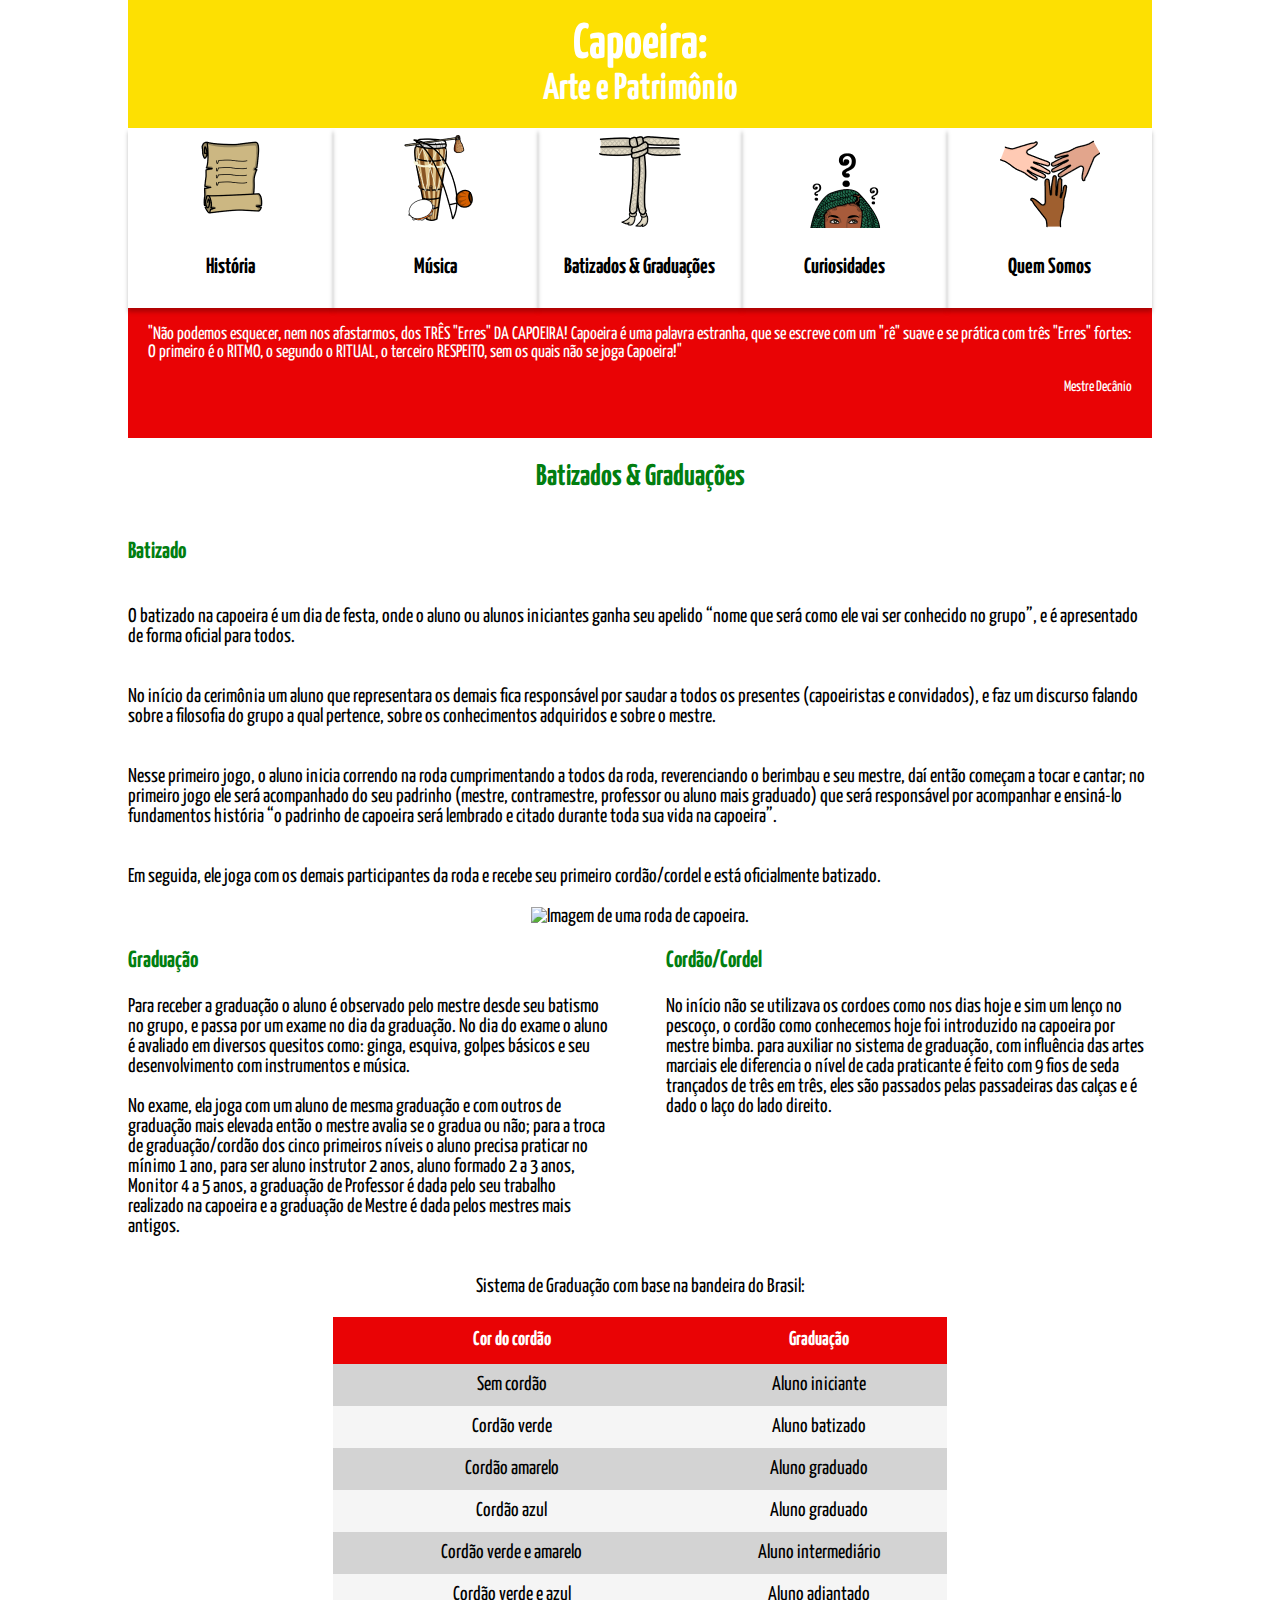
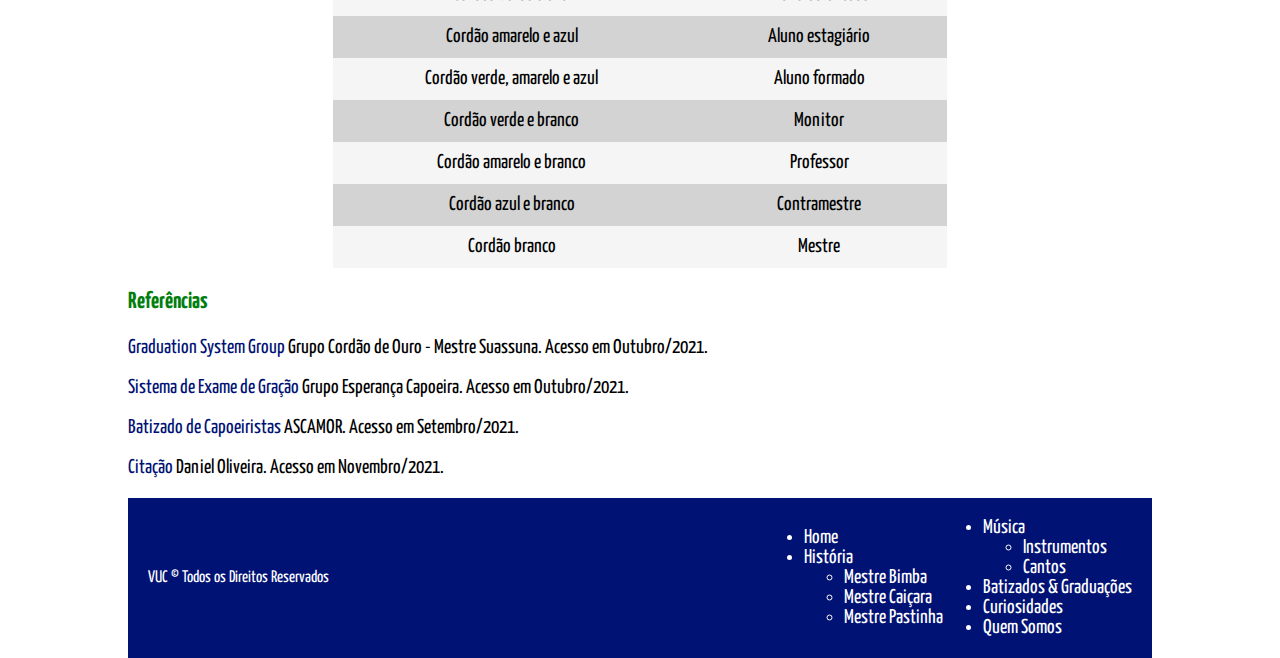
==== commit b32f790d: "Commit com o import da fonte removido do HTML e incluido no CSS" ====
--- a/batizados_graduacoes.html
+++ b/batizados_graduacoes.html
@@ -4,7 +4,7 @@
 <head>
     <meta charset="UTF-8">
     <title>Batizados & Graduações</title>
-    <link rel="stylesheet" href="./css/estilo.css">
+    <link rel="stylesheet" type="text/css" href="./css/estilo.css">
 </head>
 
 <body>
@@ -62,9 +62,7 @@
     <div class="flex flex-vertical flex-a-end citacao p-horizontal_pequeno">
         <blockquote class="m-none">
             <p>
-                "Não podemos esquecer, nem nos afastarmos, dos TRÊS "Erres" DA CAPOEIRA! Capoeira é uma palavra
-                estranha, que se escreve com um "rê" suave e se prática com três "Erres" fortes: O primeiro é o RITMO, o
-                segundo o RITUAL, o terceiro RESPEITO, sem os quais não se joga Capoeira!"
+                "Não podemos esquecer, nem nos afastarmos, dos TRÊS "Erres" DA CAPOEIRA! Capoeira é uma palavra estranha, que se escreve com um "rê" suave e se prática com três "Erres" fortes: O primeiro é o RITMO, o segundo o RITUAL, o terceiro RESPEITO, sem os quais não se joga Capoeira!"
             </p>
         </blockquote>
         <p class="m-none autor">Mestre Decânio</p>
--- a/css/estilo.css
+++ b/css/estilo.css
@@ -1,6 +1,6 @@
 @charset "UTF-8";
 
-@import url('https://fonts.googleapis.com/css2?family=Yanone+Kaffeesatz&display=swap');
+@import url('https://fonts.googleapis.com/css2?family=Yanone+Kaffeesatz:wght@300;400&display=swap');
 
 *{
   font-family: 'Yanone Kaffeesatz', sans-serif;
@@ -40,8 +40,9 @@
 }
 
 th{
-  background-color: black;
+  background-color: #e90305;
   color: #fff;
+  height: 45px;
 }
 
 .w-1-de-5{
@@ -183,9 +184,6 @@
 .citacao{
   font-size: 18px;
   height: 130px;
-}
-
-.citacao-background_color{
   background-color: #e90305;
 }
 
@@ -193,17 +191,22 @@
   background-color: #fde002;
 }
 
-.cabecalho h2, .cabecalho a, .citacao blockquote{
+.cabecalho h1, .cabecalho h2, .cabecalho a, .citacao blockquote, .citacao p, button{
   color: white;
 }
 
-.referencias a{
+.referencias a, .mestres a, aside a{
   color: #001274;
 }
 
 /*Home*/
 #index hgroup{
   font-size: 42px;
+
+}
+
+#index hgroup h1, #index hgroup h2{
+  color: #fde002;
 }
 
 #index q, .titulo{
@@ -233,6 +236,13 @@
   font-size: 20px;
 }
 
+button{
+  background-color: #e90305;
+  border: none;
+  border-radius: 8px;
+  font-weight: bold;
+}
+
 /* Quem somos */
 
 .quem-somos{
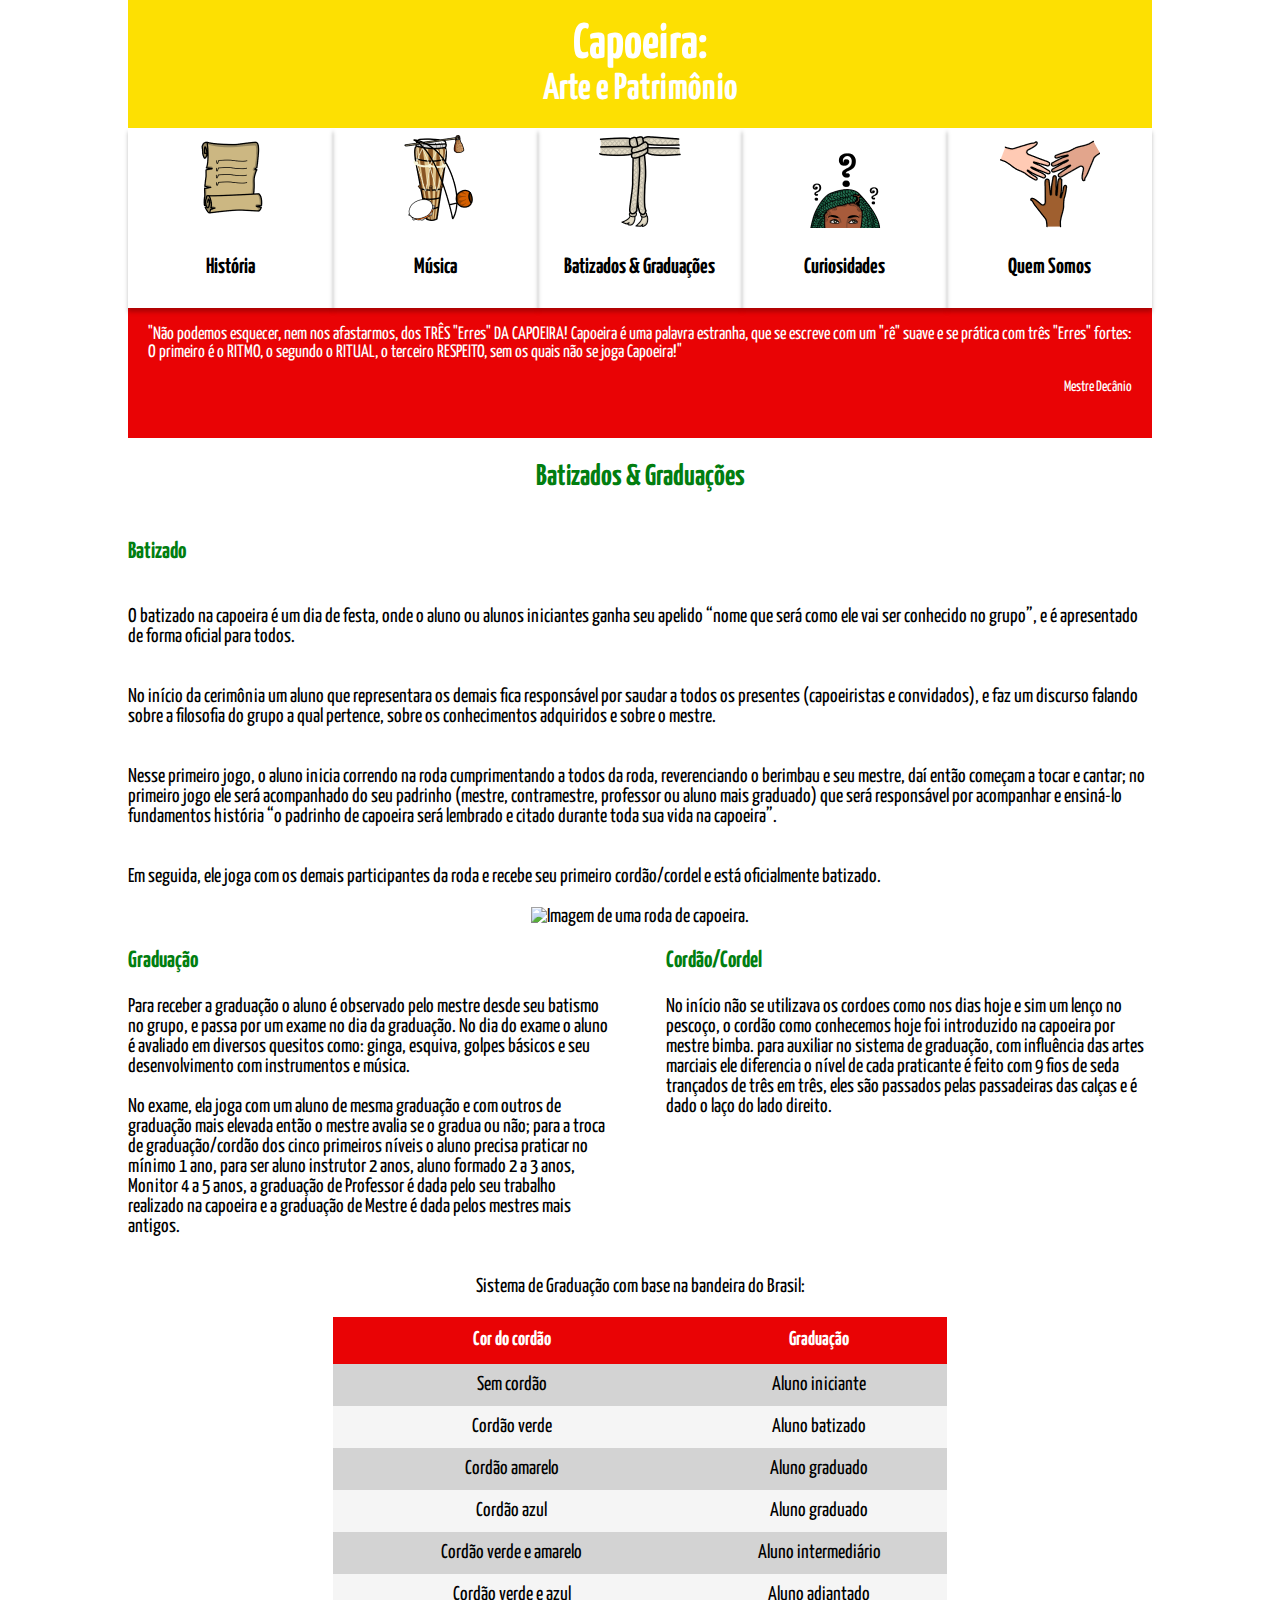
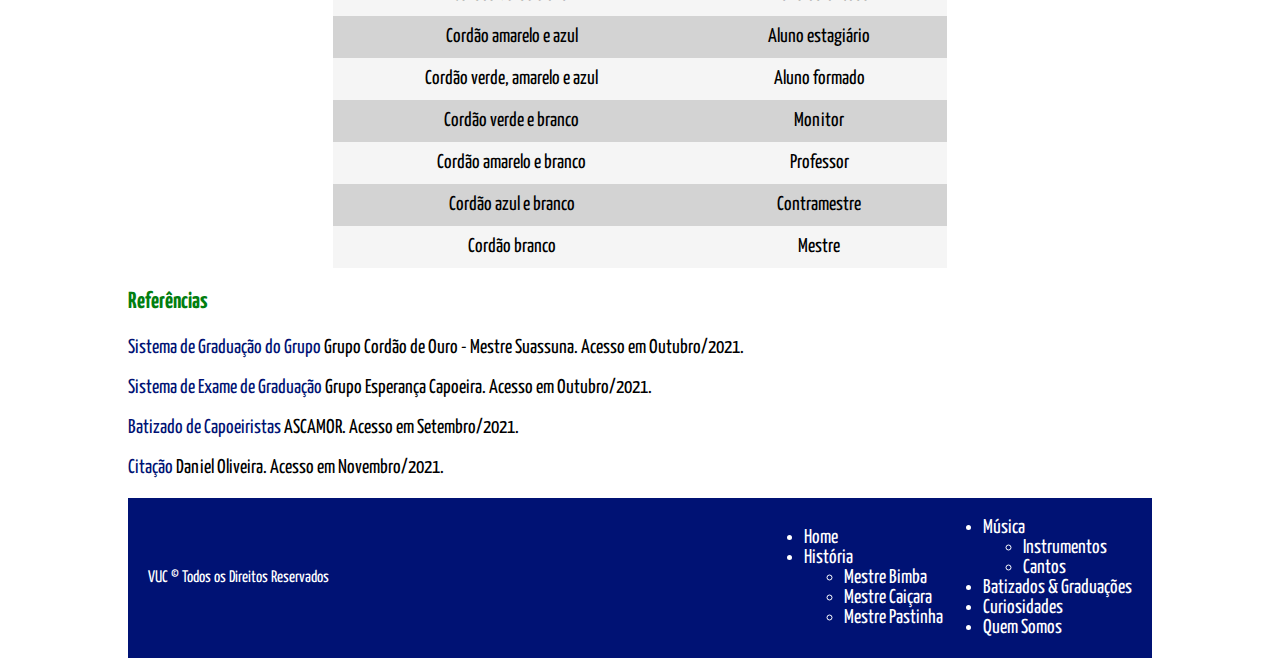
==== commit 56a52b20: "Referencias da pagina Batizado ajustada" ====
--- a/batizados_graduacoes.html
+++ b/batizados_graduacoes.html
@@ -27,6 +27,23 @@
                             alt="Imagem do menu da página História">
                         <h4>História</h4>
                     </a>
+                    <ul class="menu-dropdown oculto p-none l-style-none text-a-center">
+                        <li>
+                            <a href="./mestre_bimba.html">
+                                Mestre Bimba
+                            </a>
+                        </li>
+                        <li>
+                            <a href="./mestre_caicara.html">
+                                Mestre Caiçara
+                            </a>
+                        </li>
+                        <li>
+                            <a href="./mestre_pastinha.html">
+                                Mestre Pastinha
+                            </a>
+                        </li>
+                    </ul>
                 </li>
                 <li class="w-1-de-5 card-menu">
                     <a class="flex flex-vertical flex-a-center" href="./musica.html">
@@ -34,6 +51,18 @@
                             alt="Imagem do menu da página Música">
                         <h4>Música</h4>
                     </a>
+                    <ul class="menu-dropdown oculto p-none l-style-none text-a-center">
+                        <li>
+                            <a href="./instrumentos.html">
+                               Instrumentos
+                            </a>
+                        </li>
+                        <li>
+                            <a href="./cantos.html">
+                                Cantos
+                            </a>
+                        </li>
+                    </ul>
                 </li>
                 <li class="w-1-de-5 card-menu">
                     <a class="flex flex-vertical flex-a-center" href="./batizados_graduacoes.html">
@@ -187,10 +216,10 @@
     <section class="referencias">
         <h3>Referências</h3>
         <p>
-            <a href="http://www.grupocordaodeouro.com.br/index-en.php?pagina=arquivos/graduacao-en" target="_blank">Graduation System Group</a> Grupo Cordão de Ouro - Mestre Suassuna. Acesso em Outubro/2021.
-        </p>
-        <p>
-            <a href="https://grupoesperancacapoeiratiangua.blogspot.com/2014/11/exame-de-graduacao-atual-grupo.html" target="_blank">Sistema de Exame de Gração</a> Grupo Esperança Capoeira. Acesso em Outubro/2021.
+            <a href="http://www.grupocordaodeouro.com.br/index-en.php?pagina=arquivos/graduacao-en" target="_blank">Sistema de Graduação do Grupo</a> Grupo Cordão de Ouro - Mestre Suassuna. Acesso em Outubro/2021.
+        </p>
+        <p>
+            <a href="https://grupoesperancacapoeiratiangua.blogspot.com/2014/11/exame-de-graduacao-atual-grupo.html" target="_blank">Sistema de Exame de Graduação</a> Grupo Esperança Capoeira. Acesso em Outubro/2021.
         </p>
         <p>
             <a href="http://www.ascamor.org.br/graduacao.php" target="_blank">Batizado de Capoeiristas</a> ASCAMOR. Acesso em Setembro/2021.
--- a/css/estilo.css
+++ b/css/estilo.css
@@ -45,6 +45,13 @@
   height: 45px;
 }
 
+.text-a-center, td:first-child{
+  text-align: center;
+}
+
+
+/* Largura */
+
 .w-1-de-5{
   width: 20%;
 }
@@ -77,6 +84,8 @@
   width:90%;
 }
 
+/* Display flex */
+
 .flex{
   display: flex;
 }
@@ -105,22 +114,34 @@
   flex-direction: row-reverse;
 }
 
+.flex-a-end{
+  align-items: flex-end;
+}
+
+.flex-a-center{
+  align-items: center;
+}
+
 .align-s-center{
   align-self: center;
 }
 
+/* Margin */
+
 .m-none{
   margin: 0;
 }
 
+.m-vertical_x-pequeno{
+  margin: 10px 0;
+}
+
+/* Padding */
+
 .p-none{
   padding: 0;
 }
 
-.m-vertical_x-pequeno{
-  margin: 10px 0;
-}
-
 .p-around_x-pequeno{
   padding: 10px;
 }
@@ -129,7 +150,7 @@
   padding: 20px;
 }
 
-.p-vertical_pequeno{
+.p-vertical_pequeno, .menu-dropdown li{
   padding: 20px 0;
 }
 
@@ -149,14 +170,6 @@
   padding-bottom: 20px;
 }
 
-.flex-a-end{
-  align-items: flex-end;
-}
-
-.flex-a-center{
-  align-items: center;
-}
-
 .oculto{
   display: none;
 }
@@ -165,6 +178,11 @@
   list-style: none;
 }
 
+/* Menu */
+.card-menu, .menu-dropdown li{
+  box-shadow: 0px 4px 4px rgba(0, 0, 0, 0.25);
+}
+
 .menu h4{
   font-size: 22px;
 }
@@ -173,12 +191,18 @@
   color: black;
 }
 
-.text-a-center, td:first-child{
-  text-align: center;
-}
-
-.card-menu{
-  box-shadow: 0px 4px 4px rgba(0, 0, 0, 0.25);
+.menu-dropdown{
+  position: absolute;
+  width: 204px;
+}
+
+.menu-dropdown li{
+  background-color: white;
+  border: solid whitesmoke 2px;
+}
+
+.card-menu:hover .menu-dropdown {
+  display: block;
 }
 
 .citacao{
